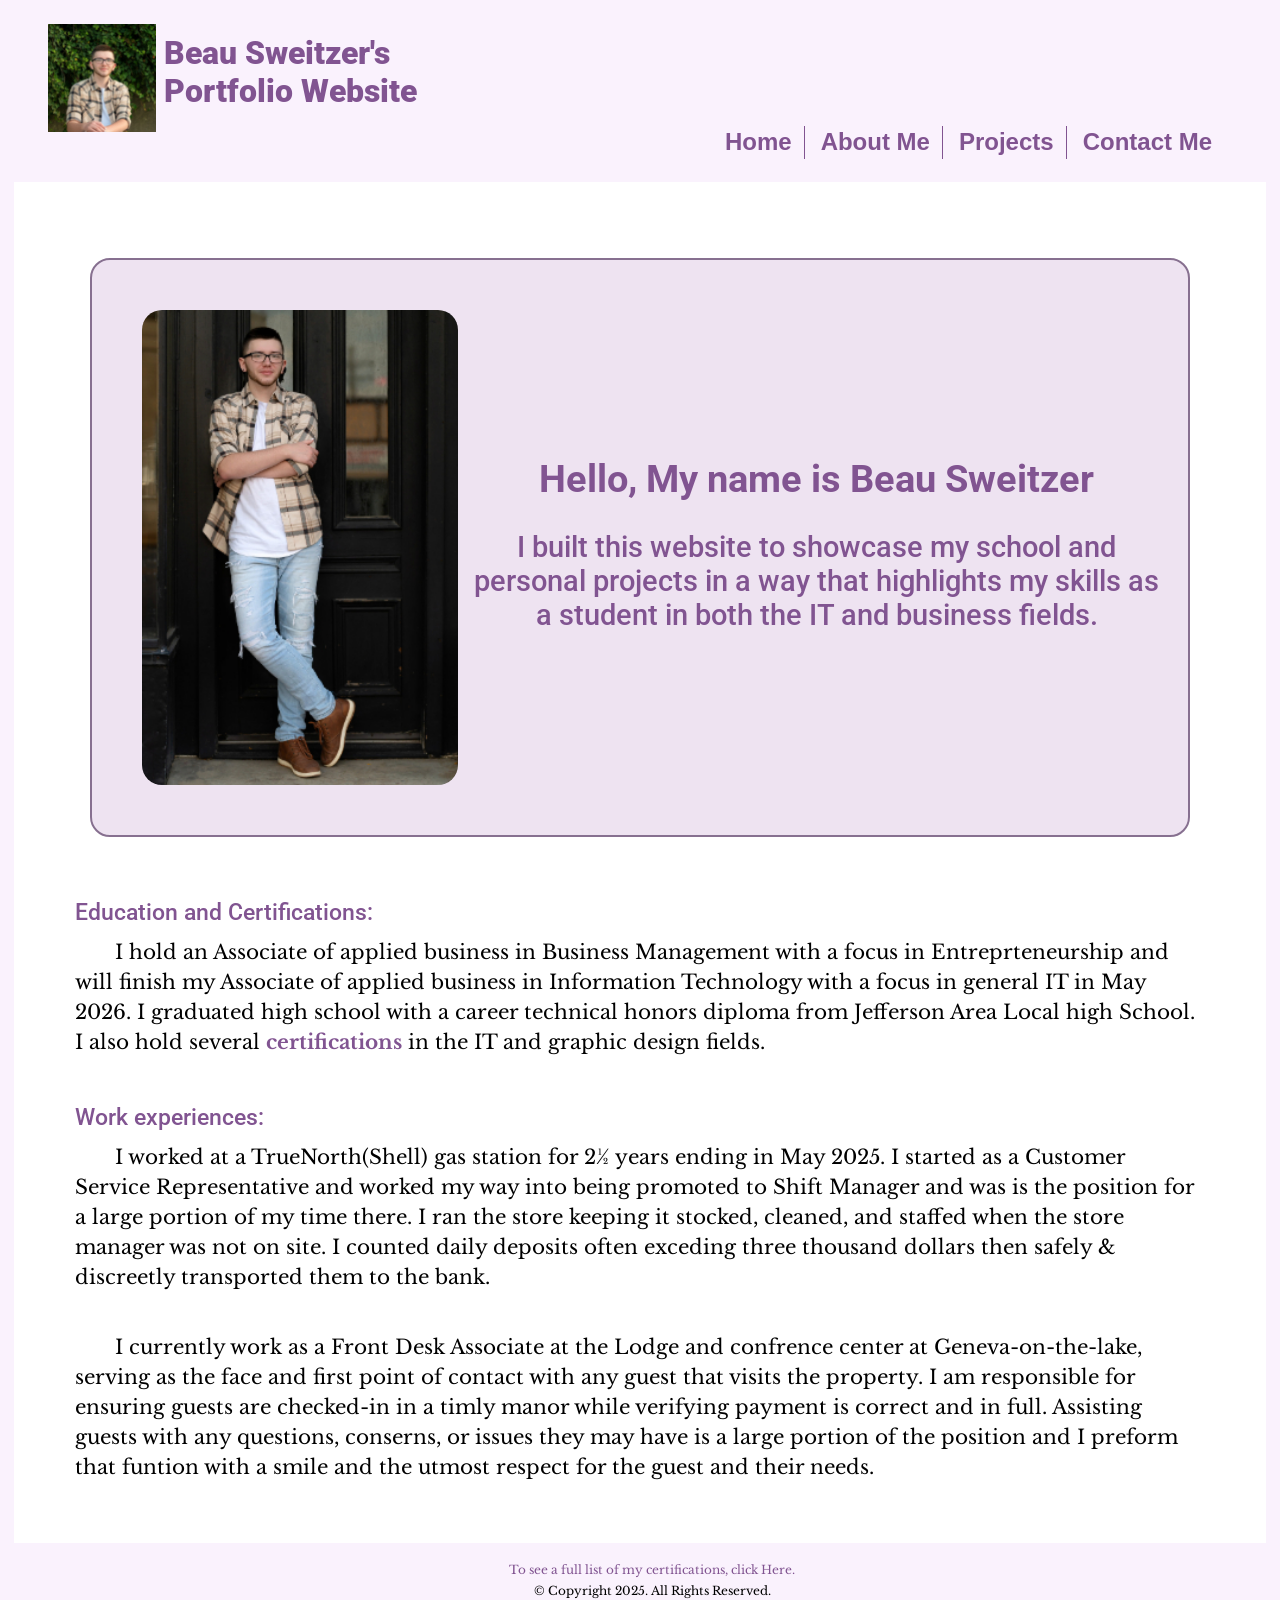
==== index.html @ d3f10d9a "Add files via upload Initial commit" ====
<!DOCTYPE html >
<!-- This website Template was created by: Beau Sweitzer
 File: Index.html   current date & time: 10/31/2025 1am-->
<html lang="en">
<head>
	<title>Beau Sweitzer: Portfolio</title>
	<meta charset="utf-8">
	<link href="https://fonts.googleapis.com/css2?family=Libre+Baskerville:ital,wght@0,400;0,700;1,400&family=Roboto:ital,wght@0,100..900;1,100..900&display=swap" rel="stylesheet">
	<link rel="stylesheet" href="css/styles.css">
	<meta name="viewport" content="width=device-width, initial-scale=1">
		<link rel="shortcut icon" href="images/favicon.ico">
		<link rel="apple-touch-icon" sizes="180x180" href="images/apple-touch-icon.png">
		<link rel="icon" type="image/png" sizes="32x32" href="images/favicon-32x32.png">
		<link rel="icon" type="image/png" sizes="16x16" href="images/favicon-16x16.png">
</head>

<body>

	<!-- Use the header area for the website name or logo -->
	<!-- <div id="headernav"> -->
	
	<div id="headernav">
	
		<header>
			<figure id="logo" class="tablet-desktop">
				<img src="images/beau_sweitzer_headshot.jpeg" alt="Headshot photo of Beau Sweitzer" style="display: block;">
			</figure>
			
			<div id="title">
				<br>
				<h1 >Beau Sweitzer's</h1>
				<h1>Portfolio Website</h1>
			</div>
		</header>
		
		<!-- Use the nav area to add hyperlinks to other pages within the website -->
		<nav>
			<ul>
				<li><a href="index.html">Home </a></li>
				<li><a href="about.html">About Me </a></li>
				<li><a href="projects.html">Projects </a></li>
				<li><a href="contact.html">Contact Me </a></li>
			</ul>
		</nav>
	</div>
	
	<!-- Use the main area to add the main content of the webpage -->
	<main class="container">
	
		<div id="intro">
		
			<figure>
				<img src="images/beau_sweitzer_door.jpg" id="home-photo" alt="Full body photo of beau sweitzer standing in front of a black door">
			</figure>
		
			<div class="intro-text">
				<h2>Hello, My name is Beau Sweitzer</h2>
				<br>
				<h3>I built this website to showcase my school and personal projects in a way that highlights my skills as a student in both the IT and business fields.</h3>
			</div>
		</div>
		
		<article class="bulk-text">			
			<h3>Education and Certifications:</h3>
			<p>I hold an Associate of applied business in Business Management with a focus in Entreprteneurship and will finish my Associate of applied business in Information Technology with a focus in general IT in May 2026. I graduated high school with a career technical honors diploma from Jefferson Area Local high School. I also hold several <a href="certifications.html" class="external-link">certifications</a> in the IT and graphic design fields.</p>
		</article>
		
		
		<article class="bulk-text">	
			<h3>Work experiences:</h3>
			<p>I worked at a TrueNorth(Shell) gas station for 2&#189; years ending in May 2025. I started as a Customer Service Representative and worked my way into being promoted to Shift Manager and was is the position for a large portion of my time there. I ran the store keeping it stocked, cleaned, and staffed when the store manager was not on site. I counted daily deposits often exceding three thousand dollars then safely & discreetly transported them to the bank. </p>
				<br>
			
			<p>I currently work as a Front Desk Associate at the Lodge and confrence center at Geneva-on-the-lake, serving as the face and first point of contact with any guest that visits the property. I am responsible for ensuring guests are checked-in in a timly manor while verifying payment is correct and in full. Assisting guests with any questions, conserns, or issues they may have is a large portion of the position and I preform that funtion with a smile and the utmost respect for the guest and their needs.</p>
		</article>
		
	</main>
	
	<!-- use the footer area to add webpage footer content -->
	<footer>
		<br>
		<p><a href="certifications.html">To see a full list of my certifications, click Here.</a></p>
		<p>&copy; Copyright 2025. All Rights Reserved.</p>
		<p><a href="mailto:beaursweitzer@gmail.com" class="external-link">BeauRSweitzer@gmail.com</a></p>
	</footer>
	
</body>
</html>
---- css/styles.css ----
/*
	 Author: Beau Sweitzer
	Date: 9/21/25
	File Name: Style.css
	*/

	/* css reset */
	body, header, nav, main, footer, div, img, p, h1, h2, h3, h4, article, figure, figcaption {
		margin: 0;
		padding: 0;
		border: 0;
	}

	/* style rule for body and images */
	body {
		background-color: #faf2fd;
		word-wrap: break-word;
	}

	img {
		max-width: 100%;
		display: block;
	}	

	/* style rule for header */
	header {
		position: -webkit-sticky;
		position: sticky;
		background-color: #faf2fd;
	}

	#headernav {
		max-width: 1200px;          /* pick your content width */
		margin-inline: auto;        /* center the block */
		padding-inline: clamp(16px, 3vw, 48px);
	}

	#logo{
		float:left;
		margin: .5em;
	}

	#title{
		margin: 1em;
	}

	/* style for navigation */
	nav {
		float: none;
		/*padding: 1%;*/
		margin: 1em;
		background-color: #faf2fd;
	}

	nav ul {
		list-style-type: none;
		text-align: center;
		margin-bottom: 2%;
	}

	nav li{
		font-size: 1.5em;
		font-family: verdana, arial, sans-serif;
		font-weight: bold;
		border-top: 1px solid #815491;
		text-align: center;
	}

	nav li:first-child{
		border-top:none;
	}

	nav li a {
		display: block;
		color: #815491;
		padding: 0.5em;
		text-decoration: none;
	}

	/* Show mobile class, hide tablet-desktop class*/
	.mobile{
		display: block;
	}

	.tablet-desktop{
		display: none;
	}

	/* style rules for main content */
	main {
		max-width: 1200px;
		margin-inline: auto;
		width: 100%;
		background-color: #fff;
		padding: 2%;
		font-size: 1.25em;
		font-family: verdana, arial, sans-serif;
	}

		article {
			margin: 2em;
		}

	h1 {
		color: #815491;
		font-family: Roboto, sans-serif;
		font-weight: 900;
	}

	h2 {
		color: #815491;
		font-family: roboto, sans-serif;
		font-weight: 700;
	}

	h3 {
		color: #815491;
		font-family: Roboto, sans-serif;
		font-weight: 500;
		margin-bottom: 5px;
	}

	p {
		line-height: 150%;
		font-family: "Libre Baskerville", serif;
		color: #000000;
		text-decoration: none;
		text-indent: 2em;
		}
	
	.no-indent {
		text-indent: 0;
	}

	.grid {
		display: grid;
		grid-template-columns: repeat(auto-fit, minmax(300px, 1fr));
		gap: .25rem;
		padding: 1rem;
	}

	.box {
		Background: #faf2fd;
		border: 1px solid #877090;
		padding:1rem;
		text-align: center;
		border-radius: 20px;
		margin:20px;
	}
	
	.box-link {
		margin: 0;
	}
	
	.box-link:hover {
		background-color: #eee3f1;
	}

	.indent {
		margin-left: 15px;
	}

	.emphasis {
		color: #815491;
		font-weight: bold;
		margin-bottom: 1em;
	}

	.warning {
		color: #FF0000;
		font-weight: bold;
	}
	
	.no-underline {
		text-decoration: none;
	}

	#shadow {
		text-shadow: 5px 5px 5px #b3b3b3;
	}

	.container {
		max-width: 1200px;
		margin-inline: auto;
		width: 100%;
	}

	#about{
		text-align: center;
		background-color: #EEE3F1;
		border: solid;
		border-color: #877090;
		border-radius: 20px;
		padding: 1em;
	}

	#home-photo {
		border-radius: 20px;
		width: 100%;
		height: auto;
		max-width: 320px;
	}

	.bulk-text{
		display: block;
		margin: 1.5em;
		padding: 0.25em;
	}	

	.external-link{
		font-weight: bold;
		text-decoration: none;
		color: #815491
	}

	#intro {
		display: flex;
		flex-direction: column;
		align-items: center;
		gap: 1.5em;
		font-size: 1.25em;
		background-color: #eee3f1;
		border: solid 2px #877090;
		border-radius: 20px;
		margin: 1.5em;
		padding: 1em;
	}
	
	#intro h2, #intro h3 {
		text-align: center;
	}
	
	.intro-text {
		flex: 1;
	}

	#certs{
		line-height: 150%;
		background-color: #faf2fd;
		padding: 2em;
		border-radius: 10px;
	}

	.center {
		display: flex;
		flex-direction: column;
		justify-content: center;
		align-items: center; 
		text-align: center;
		padding: 1rem;
	}

	#map {
		width: 600px;
		height: 600px;
		max-width: 95%;
	}

	.shadow {
		
	}

	#form {
		margin-top: 2%;
		background-color: #eee3f1;
		padding: 2%;
	}
	
	
	#project-button {
		display: block;
		width: 20%;
		border: solid;
		border-color: #815491;
		border-radius: 20px;
		text-align: center;
		background-color: #eee3f1;
	}
	
	#project-button:hover{
		background-color: #877090;
		border-color: #877090;
		color: #eee3f1;
	}
	
	#project-button h3 {
			margin: 0.5em;
	}
	
	.title {
		text-align: center;
		margin: 1em auto;
		text-shadow: 5px 5px 5px #b3b3b3;
	}
	
	#seagull-video {
		max-width: 400px;
	}
	
	/* Style rules for form elements */
	fieldset, input, textarea {
		margin-bottom: 2%;
	}
	
	fieldset {
		max-width: 95%;
	}
	
	fieldset legend {
		font-weight: bold;
		font-size: 1.25em;
	}
	
	label{
		display: inline-block;
		padding-top: 1%;
	}
	form .box {
		Background: none;
		border: none;
		padding: 0;
		margin: 0;
		text-align: left;
		max-width: 95%;
	}
	
	textarea {
		width: 95%;
	}
	
	form #submit {
		margin: 0 auto;
		border: none;
		display: block;
		padding: 1%;
		background-color: #815491;
		font-size: 1em;
		border-radius: 10px;
	}
	
	/* Style rules for the footer */
	footer {
		font-family: "Libre Baskerville", sarif;
		font-size: .75em;
		text-align: center;
		color: #815491;
		padding: 0 1em;
	}

	footer p a {
		color: #815491;
		text-decoration: none;
		line-height: 200%;
	}

	/* Media query for Tablet viewport */
	@media screen and (min-width: 730px), print {
		
		/* tablet viewport: show tablet-desktop class, hide mobile class */
		.tablet-desktop {
			display: block;
		}
		
		.mobile {
			display: none;
		}
		
		/* Tablet viewports: style rule for header */
		header {
			position: static;
			/*padding-bottom: 2%;*/
		}
		
		/* Tablet viewports: style rule for nav area */
		nav li {
			border-top: none;
			display: inline-block;
			border-right: 1px solid #815491;
		}

		nav li:last-child {
			border-right: none;
		}
		
		nav li a {
			padding: 0.1em 0.5em;
		}
		
		/* Tablet viewport: style rules for main content area */
		main ul {
			margin: 0 0 4% 10%;
		}
		
		.bulk-text {
			line-height: 2em;
		}
		
		#home-photo {
		margin: 1em;
		border-radius: 20px;
		width: 100%;
		height: auto;
		}
		
		#intro {
		display: flex;
		flex-direction: row;
		align-items: center;
		gap: 1.5em;
		font-size: 1.25em;
		background-color: #eee3f1;
		border: solid 2px #877090;
		border-radius: 20px;
		margin: 2em;
		padding: 1em;
		}
	
		/* Tablet viewport: style rules for table */
			table {
				border: 1px solid #000;
				border-collapse: collapse;
				margin: 0 auto;
				width: 100%;
			}
			
			caption {
				font-size: 1.5em;
				font-weight: bold;
				padding: 1%;
			}
			
			th, td {
				border: 1px solid #000;
				padding: 2%;
			}
			
			th {
				background-color: #877090;
				color: #fff;
				font-size: 1.15em;
			}
			
			tr:nth-child(odd) {
				background-color: #faf2fd;
			}
	}

	/* Media query for tablet-desktop viewport */
	@media screen and (min-width: 1000px), Print {
		
		/* tablet-desktop Viewport: show tablet-desktop class, hide mobile class */
		.tablet-desktop {
			display: block;
		}
		
		.mobile {
			display: none;
		}
		
		/* tablet-desktop Viewport: Style rule for header */
		header {
			position: static;
			/*padding-bottom: 2%;*/
			height: 100%;
		}
		
		#head-caption {
			max-width: 150px;
			/*padding: 1em;*/
		}
		
		/* tablet-desktop Viewport: Style rules for nav area */
			nav li {
				border-top: none;
				display: inline-block;
				border-right: 1px solid #815491;
			}
			
			nav li:last-child {
				border-right: none;
			}
			
			nav li a {
				padding: 0.1em 0.5em;
			}
		
		
		nav ul {
			text-align: right;
		}
		
		nav li a:hover {
			color: #eee3f1;
			background-color: #877090;
			border-radius: 10px;
		}
		
		#home-photo {
		margin: 1em;
		border-radius: 20px;
		width: 100%;
		height: auto;
		}
		
		#intro {
		display: flex;
		align-items: center;
		gap: 1.5em;
		font-size: 1.25em;
		background-color: #eee3f1;
		border: solid 2px #877090;
		border-radius: 20px;
		margin: 2em;
		padding: 1em;
		}
		
	}

	/* Media query for Large tablet-desktop viewports */
	@media screen and (min-width: 1921px), print {
		
		#container {
			width: 1920px;
			margin: 0 auto;
			}
		
		#home-photo {
		margin: 1em;
		border-radius: 20px;
		width: 100%;
		height: auto;
		}
	}

	/* Media query for print */
	@media print {
		
		body {
			background-color: #fff;
			color: #000;
		}
	}
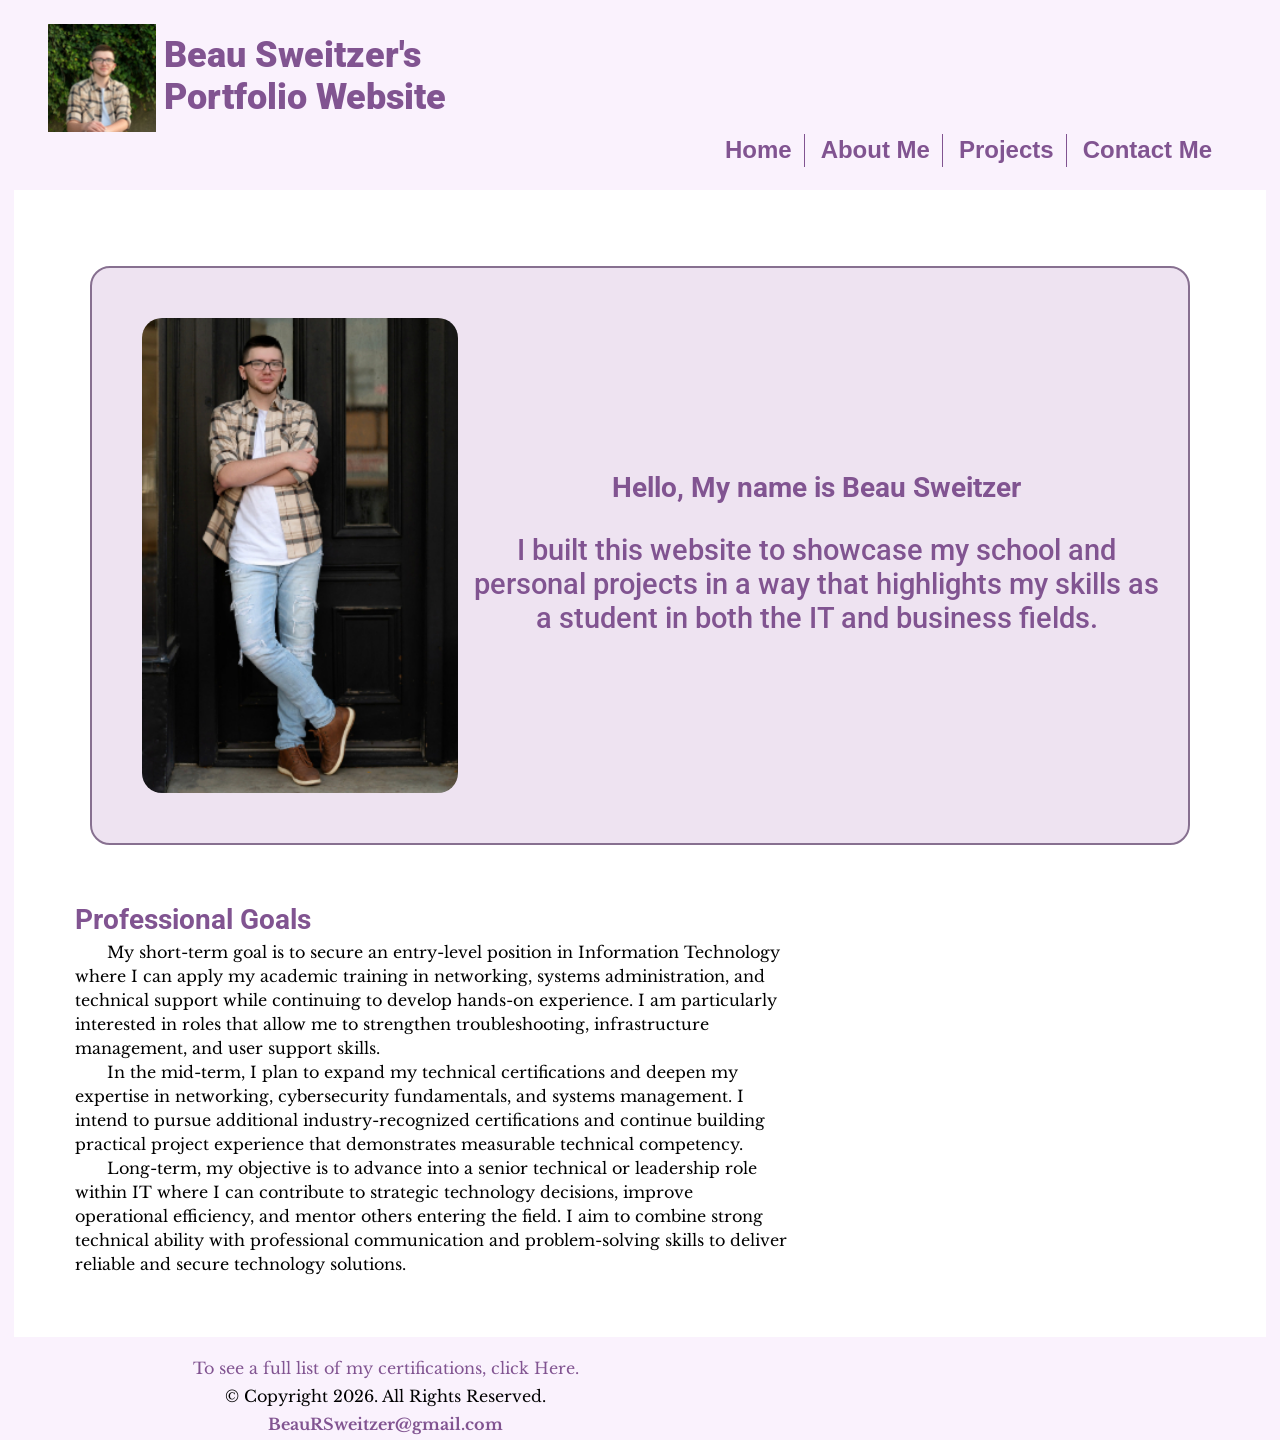
==== commit fad8e7c9: "Spelling errors and index.html content changes" ====
--- a/index.html
+++ b/index.html
@@ -1,6 +1,6 @@
 <!DOCTYPE html >
 <!-- This website Template was created by: Beau Sweitzer
- File: Index.html   current date & time: 10/31/2025 1am-->
+ File: Index.html   current date & time: 3/2/26-->
 <html lang="en">
 <head>
 	<title>Beau Sweitzer: Portfolio</title>
@@ -60,19 +60,31 @@
 			</div>
 		</div>
 		
+		<!--- THIS SECTION WAS REMOVED FOR GRADING REQUIERMENTS
 		<article class="bulk-text">			
 			<h3>Education and Certifications:</h3>
-			<p>I hold an Associate of applied business in Business Management with a focus in Entreprteneurship and will finish my Associate of applied business in Information Technology with a focus in general IT in May 2026. I graduated high school with a career technical honors diploma from Jefferson Area Local high School. I also hold several <a href="certifications.html" class="external-link">certifications</a> in the IT and graphic design fields.</p>
+			<p>I hold an Associate of applied business in Business Management with a focus in Entrepreneurship and will finish my Associate of applied business in Information Technology with a focus in general IT in May 2026. I graduated high school with a career technical honors diploma from Jefferson Area Local high School. I also hold several <a href="certifications.html" class="external-link">certifications</a> in the IT and graphic design fields.</p>
 		</article>
 		
 		
 		<article class="bulk-text">	
 			<h3>Work experiences:</h3>
-			<p>I worked at a TrueNorth(Shell) gas station for 2&#189; years ending in May 2025. I started as a Customer Service Representative and worked my way into being promoted to Shift Manager and was is the position for a large portion of my time there. I ran the store keeping it stocked, cleaned, and staffed when the store manager was not on site. I counted daily deposits often exceding three thousand dollars then safely & discreetly transported them to the bank. </p>
+			<p>I worked at a TrueNorth(Shell) gas station for 2&#189; years ending in May 2025. I started as a Customer Service Representative and worked my way into being promoted to Shift Manager and was is the position for a large portion of my time there. I ran the store keeping it stocked, cleaned, and staffed when the store manager was not on site. I counted daily deposits often exceeding three thousand dollars then safely & discreetly transported them to the bank. </p>
 				<br>
 			
-			<p>I currently work as a Front Desk Associate at the Lodge and confrence center at Geneva-on-the-lake, serving as the face and first point of contact with any guest that visits the property. I am responsible for ensuring guests are checked-in in a timly manor while verifying payment is correct and in full. Assisting guests with any questions, conserns, or issues they may have is a large portion of the position and I preform that funtion with a smile and the utmost respect for the guest and their needs.</p>
+			<p>I currently work as a Front Desk Associate at the Lodge and confrence center at Geneva-on-the-lake, serving as the face and first point of contact with any guest that visits the property. I am responsible for ensuring guests are checked-in in a timely manner while verifying payment is correct and in full. Assisting guests with any questions, conserns, or issues they may have is a large portion of the position and I do so with a smile and the utmost respect for the guest and their needs.</p>
 		</article>
+		-->
+
+		<article class="bulk-text">
+			<h2>Professional Goals</h2>
+			<p>My short-term goal is to secure an entry-level position in Information Technology where I can apply my academic training in networking, systems administration, and technical support while continuing to develop hands-on experience. I am particularly interested in roles that allow me to strengthen troubleshooting, infrastructure management, and user support skills.</p>
+
+			<p>In the mid-term, I plan to expand my technical certifications and deepen my expertise in networking, cybersecurity fundamentals, and systems management. I intend to pursue additional industry-recognized certifications and continue building practical project experience that demonstrates measurable technical competency.</p>
+
+			<p>Long-term, my objective is to advance into a senior technical or leadership role within IT where I can contribute to strategic technology decisions, improve operational efficiency, and mentor others entering the field. I aim to combine strong technical ability with professional communication and problem-solving skills to deliver reliable and secure technology solutions.</p>
+		</article>
+
 		
 	</main>
 	
@@ -80,7 +92,7 @@
 	<footer>
 		<br>
 		<p><a href="certifications.html">To see a full list of my certifications, click Here.</a></p>
-		<p>&copy; Copyright 2025. All Rights Reserved.</p>
+		<p>&copy; Copyright 2026. All Rights Reserved.</p>
 		<p><a href="mailto:beaursweitzer@gmail.com" class="external-link">BeauRSweitzer@gmail.com</a></p>
 	</footer>
 	
--- a/css/styles.css
+++ b/css/styles.css
@@ -1,6 +1,6 @@
 	/*
 	 Author: Beau Sweitzer
-	Date: 9/21/25
+	Date: 3/2/26
 	File Name: Style.css
 	*/
 
@@ -105,12 +105,14 @@
 		color: #815491;
 		font-family: Roboto, sans-serif;
 		font-weight: 900;
+		font-size: 2.25rem;
 	}
 
 	h2 {
 		color: #815491;
 		font-family: roboto, sans-serif;
 		font-weight: 700;
+		font-size: 1.75rem;
 	}
 
 	h3 {
@@ -118,6 +120,7 @@
 		font-family: Roboto, sans-serif;
 		font-weight: 500;
 		margin-bottom: 5px;
+		font-size: 1.25;
 	}
 
 	p {
@@ -126,6 +129,8 @@
 		color: #000000;
 		text-decoration: none;
 		text-indent: 2em;
+		font-size: 1rem;
+		max-width: 65ch;
 		}
 	
 	.no-indent {
@@ -256,10 +261,6 @@
 		max-width: 95%;
 	}
 
-	.shadow {
-		
-	}
-
 	#form {
 		margin-top: 2%;
 		background-color: #eee3f1;
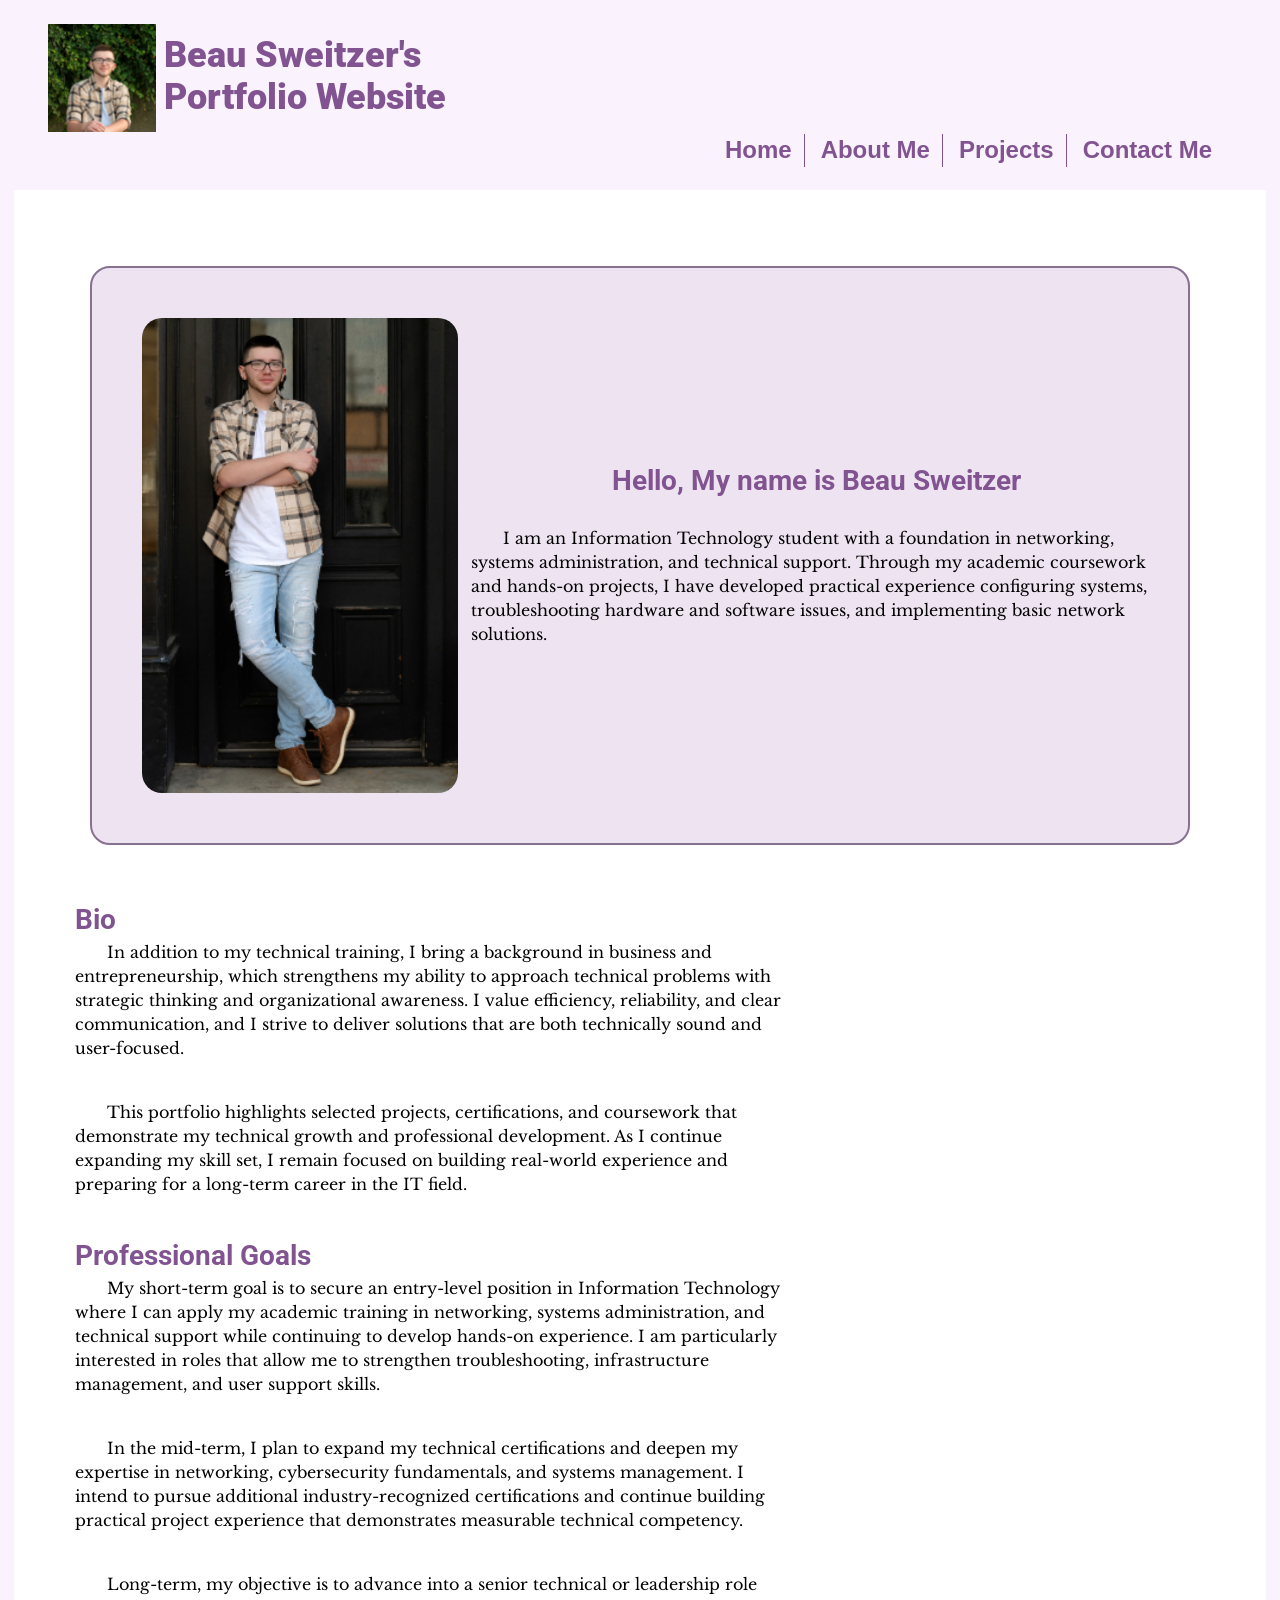
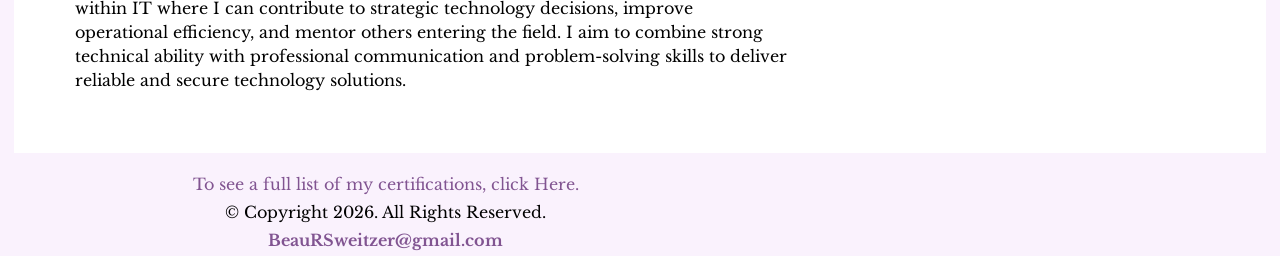
==== commit df6125eb: "Add bio" ====
--- a/index.html
+++ b/index.html
@@ -56,7 +56,7 @@
 			<div class="intro-text">
 				<h2>Hello, My name is Beau Sweitzer</h2>
 				<br>
-				<h3>I built this website to showcase my school and personal projects in a way that highlights my skills as a student in both the IT and business fields.</h3>
+				<p>I am an Information Technology student with a foundation in networking, systems administration, and technical support. Through my academic coursework and hands-on projects, I have developed practical experience configuring systems, troubleshooting hardware and software issues, and implementing basic network solutions.</p>
 			</div>
 		</div>
 		
@@ -77,11 +77,18 @@
 		-->
 
 		<article class="bulk-text">
+			<h2>Bio</h2>
+			<p>In addition to my technical training, I bring a background in business and entrepreneurship, which strengthens my ability to approach technical problems with strategic thinking and organizational awareness. I value efficiency, reliability, and clear communication, and I strive to deliver solutions that are both technically sound and user-focused.</p>
+			<br>
+			<p>This portfolio highlights selected projects, certifications, and coursework that demonstrate my technical growth and professional development. As I continue expanding my skill set, I remain focused on building real-world experience and preparing for a long-term career in the IT field.</p>
+		</article>
+
+		<article class="bulk-text">
 			<h2>Professional Goals</h2>
 			<p>My short-term goal is to secure an entry-level position in Information Technology where I can apply my academic training in networking, systems administration, and technical support while continuing to develop hands-on experience. I am particularly interested in roles that allow me to strengthen troubleshooting, infrastructure management, and user support skills.</p>
-
+			<br>
 			<p>In the mid-term, I plan to expand my technical certifications and deepen my expertise in networking, cybersecurity fundamentals, and systems management. I intend to pursue additional industry-recognized certifications and continue building practical project experience that demonstrates measurable technical competency.</p>
-
+			<br>
 			<p>Long-term, my objective is to advance into a senior technical or leadership role within IT where I can contribute to strategic technology decisions, improve operational efficiency, and mentor others entering the field. I aim to combine strong technical ability with professional communication and problem-solving skills to deliver reliable and secure technology solutions.</p>
 		</article>
 
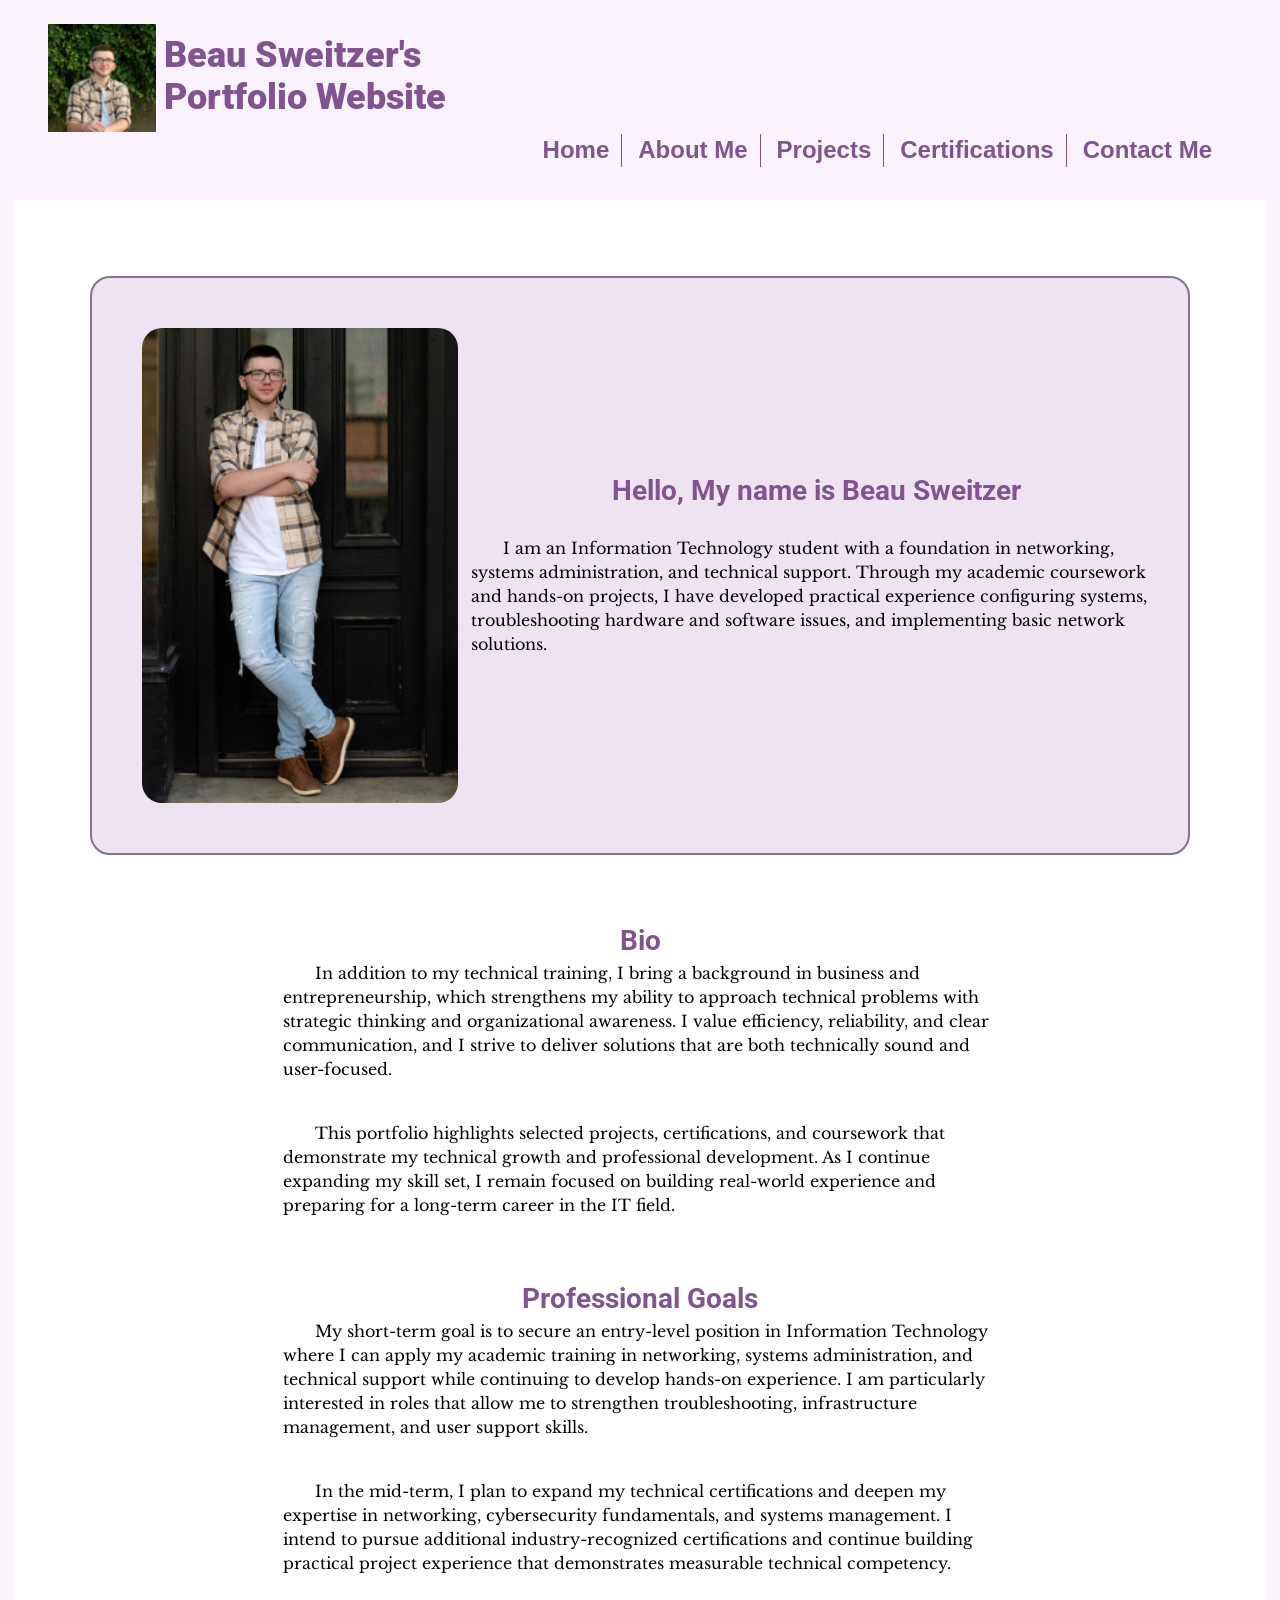
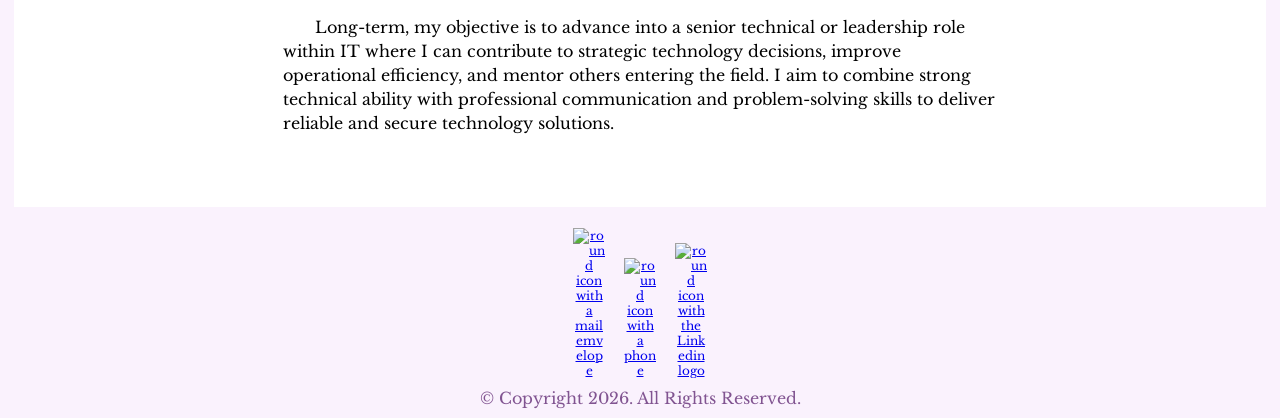
==== commit 1bb74dc6: "add projects and edit CSS add the forward fitness and ITIL projects to the site and make some change" ====
--- a/index.html
+++ b/index.html
@@ -17,11 +17,10 @@
 <body>
 
 	<!-- Use the header area for the website name or logo -->
-	<!-- <div id="headernav"> -->
-	
 	<div id="headernav">
 	
 		<header>
+			<a href="index.html" class="no-underline">
 			<figure id="logo" class="tablet-desktop">
 				<img src="images/beau_sweitzer_headshot.jpeg" alt="Headshot photo of Beau Sweitzer" style="display: block;">
 			</figure>
@@ -31,15 +30,17 @@
 				<h1 >Beau Sweitzer's</h1>
 				<h1>Portfolio Website</h1>
 			</div>
+			</a>
 		</header>
 		
 		<!-- Use the nav area to add hyperlinks to other pages within the website -->
 		<nav>
 			<ul>
-				<li><a href="index.html">Home </a></li>
-				<li><a href="about.html">About Me </a></li>
-				<li><a href="projects.html">Projects </a></li>
-				<li><a href="contact.html">Contact Me </a></li>
+				<li><a href="index.html">Home</a></li>
+				<li><a href="about.html">About Me</a></li>
+				<li><a href="projects.html">Projects</a></li>
+				<li><a href="certifications.html">Certifications</a></li>
+				<li><a href="contact.html">Contact Me</a></li>
 			</ul>
 		</nav>
 	</div>
@@ -98,9 +99,10 @@
 	<!-- use the footer area to add webpage footer content -->
 	<footer>
 		<br>
-		<p><a href="certifications.html">To see a full list of my certifications, click Here.</a></p>
+		<a href="mailto:beaursweitzer@gmail.com"><img src="images/icons/mail-round.png" class="icon" alt="round icon with a mail emvelope"></a>
+		<a href="tel:4405366535"><img src="images/icons/phone-round.png" class="icon" alt="round icon with a phone"></a>
+		<a href="www.linkedin.com/in/beau-sweitzer"><img src="images/icons/linkedin.png" class="icon" alt="round icon with the Linkedin logo"></a>
 		<p>&copy; Copyright 2026. All Rights Reserved.</p>
-		<p><a href="mailto:beaursweitzer@gmail.com" class="external-link">BeauRSweitzer@gmail.com</a></p>
 	</footer>
 	
 </body>
--- a/css/styles.css
+++ b/css/styles.css
@@ -131,7 +131,11 @@
 		text-indent: 2em;
 		font-size: 1rem;
 		max-width: 65ch;
-		}
+	}
+
+	li {
+		margin-bottom: 10px;
+	}
 	
 	.no-indent {
 		text-indent: 0;
@@ -255,6 +259,14 @@
 		padding: 1rem;
 	}
 
+	.center-div {
+		display: flex;
+		flex-direction: column;
+		justify-content: center;
+		align-items: center; 
+		padding: 1rem;
+	}
+
 	#map {
 		width: 600px;
 		height: 600px;
@@ -267,6 +279,19 @@
 		padding: 2%;
 	}
 	
+	.button {
+		align-self: center;
+		font-weight: bold;
+		text-decoration: none;
+		color: #815491;
+		display: block;
+		width: 30%;
+		border: solid;
+		border-color: #815491;
+		border-radius: 20px;
+		text-align: center;
+		background-color: #eee3f1;
+	}
 	
 	#project-button {
 		display: block;
@@ -289,13 +314,32 @@
 	}
 	
 	.title {
+		font-size: 300%;
 		text-align: center;
 		margin: 1em auto;
 		text-shadow: 5px 5px 5px #b3b3b3;
 	}
+
+	.video {
+		position: relative;
+		width: 100%;
+		max-width: 800px;
+		padding-bottom: 56.25%;
+		height: 0;
+		overflow: hidden;
+		margin: 40px auto;
+	}
+
+	.video iframe {
+		position: absolute;
+		top: 0;
+		left: 0;
+		width: 100%;
+		height: 100%;
+	}
 	
 	#seagull-video {
-		max-width: 400px;
+		max-width: 300px;
 	}
 	
 	/* Style rules for form elements */
@@ -338,14 +382,75 @@
 		font-size: 1em;
 		border-radius: 10px;
 	}
-	
+
+	.project-frame {
+		width: 100%;
+		max-width: 1000px;
+		height: 600px;
+		margin: 30px auto;
+		border: 2px solid #ccc;
+		border-radius: 8px;
+		overflow: hidden;
+		background-color: #fff;
+	}
+
+	.project-frame iframe {
+		width: 100%;
+		height: 100%;
+		border: none;
+	}
+
+	.pdf-frame {
+		width: 100%;
+		max-width: 900px;
+		height: 600px;
+		margin: 40px auto;
+		border: 2px solid #ccc;
+		border-radius: 8px;
+		overflow: hidden;
+		background-color: #fff;
+	}
+
+	.pdf-header {
+		padding: 10px 15px;
+		background: #faf2fd;
+		border-bottom: 1px solid #ccc;
+		font-weight: bold;
+		height: 40px;
+		box-sizing: border-box;
+		color:#815491;
+	}
+	.pdf-frame iframe {
+		width: 100%;
+		height: 100%;
+		border: none;
+	}
+
+	.icon {
+		max-width: 32px;
+		height: auto;
+		margin: 0 8px;
+		display: inline;
+	}
+
 	/* Style rules for the footer */
 	footer {
 		font-family: "Libre Baskerville", sarif;
 		font-size: .75em;
 		text-align: center;
-		color: #815491;
+		text-indent: 0;
+		color: #815491;
+		margin: 0.5em 0;
 		padding: 0 1em;
+		max-width: 100%;
+	}
+
+	footer p {
+	color: #815491;
+	text-indent: 0;
+	text-align: center;
+	margin: 0.5em 0;
+	max-width: 100%
 	}
 
 	footer p a {
@@ -353,6 +458,7 @@
 		text-decoration: none;
 		line-height: 200%;
 	}
+
 
 	/* Media query for Tablet viewport */
 	@media screen and (min-width: 730px), print {
@@ -394,6 +500,11 @@
 		
 		.bulk-text {
 			line-height: 2em;
+			display: flex;
+			flex-direction: column;
+			justify-content: center;
+			align-items: center; 
+			padding: 1rem;
 		}
 		
 		#home-photo {
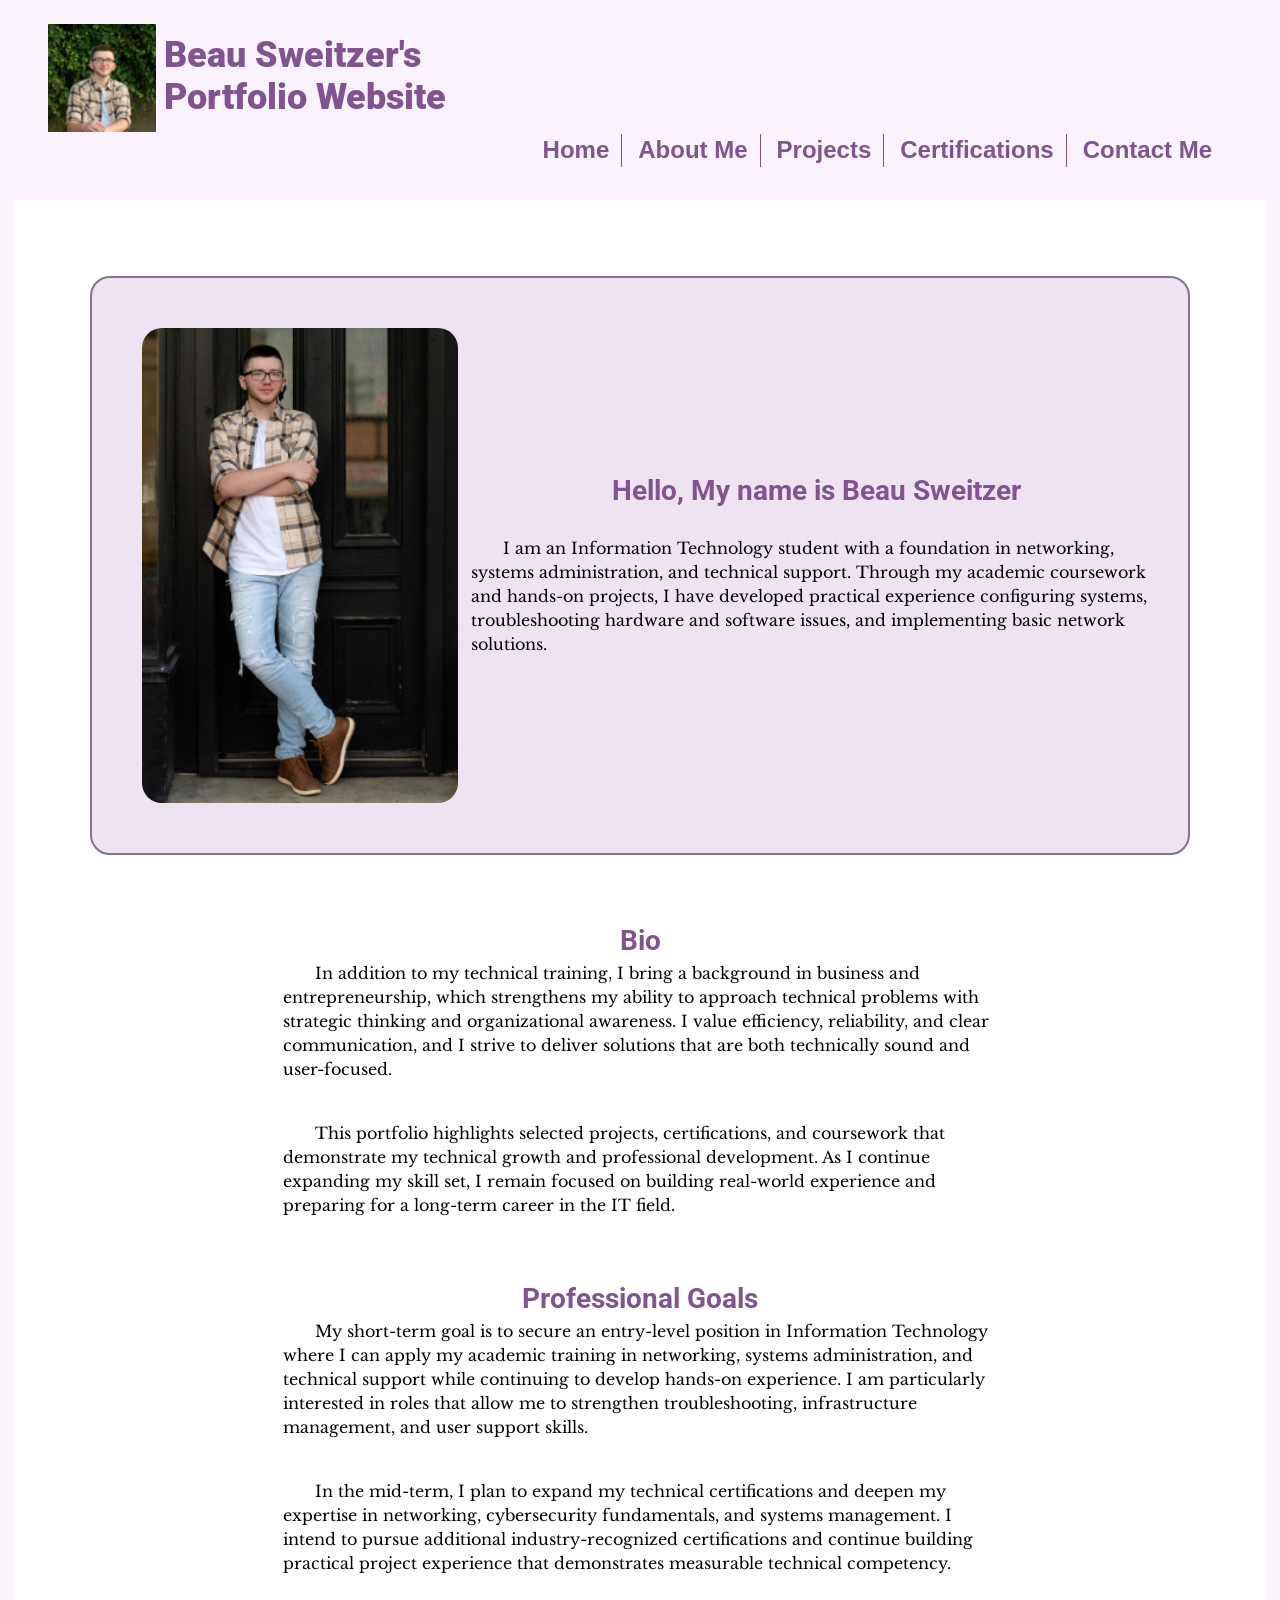
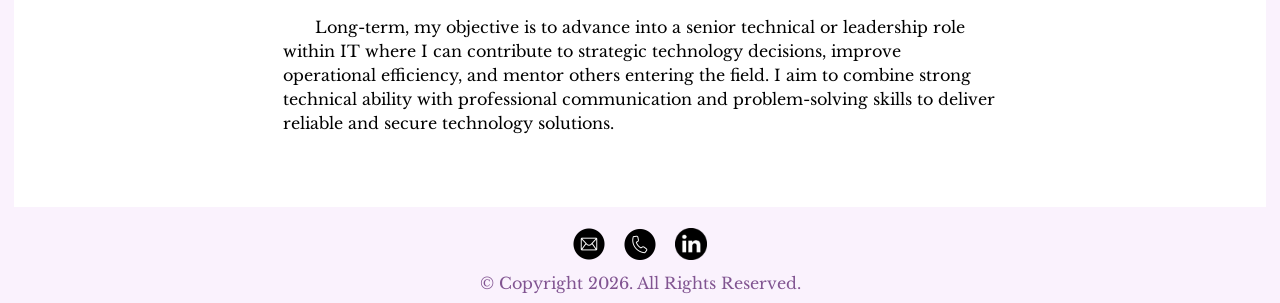
==== commit bb60a56f: "capitalization and desktop.ini delete" ====
--- a/index.html
+++ b/index.html
@@ -99,9 +99,9 @@
 	<!-- use the footer area to add webpage footer content -->
 	<footer>
 		<br>
-		<a href="mailto:beaursweitzer@gmail.com"><img src="images/icons/mail-round.png" class="icon" alt="round icon with a mail emvelope"></a>
-		<a href="tel:4405366535"><img src="images/icons/phone-round.png" class="icon" alt="round icon with a phone"></a>
-		<a href="www.linkedin.com/in/beau-sweitzer"><img src="images/icons/linkedin.png" class="icon" alt="round icon with the Linkedin logo"></a>
+		<a href="mailto:beaursweitzer@gmail.com"><img src="images/Icons/mail-round.png" class="icon" alt="round icon with a mail emvelope"></a>
+		<a href="tel:4405366535"><img src="images/Icons/phone-round.png" class="icon" alt="round icon with a phone"></a>
+		<a href="www.linkedin.com/in/beau-sweitzer"><img src="images/Icons/linkedin.png" class="icon" alt="round icon with the Linkedin logo"></a>
 		<p>&copy; Copyright 2026. All Rights Reserved.</p>
 	</footer>
 	
